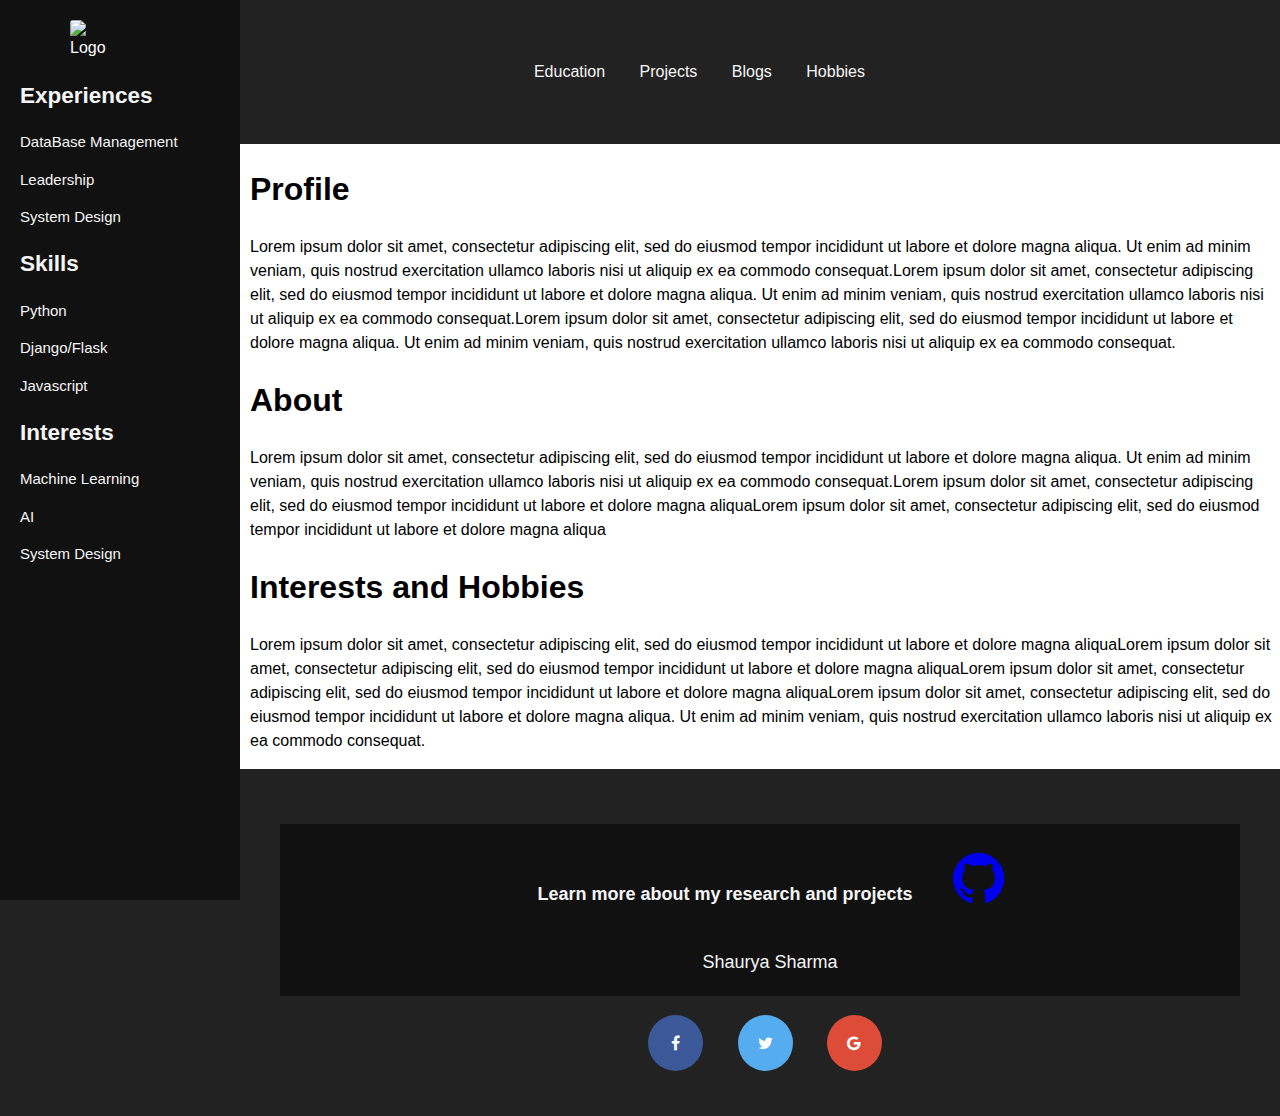
==== main.html @ a7188dd2 "No prior change" ====
<!DOCTYPE html>
<html>
<head>
	<title>Shorya's Portfolio</title>
	<link rel = "stylesheet" type = "text/css" href = "css/myStyle.css" />
	<link rel="stylesheet" href="https://cdnjs.cloudflare.com/ajax/libs/font-awesome/4.7.0/css/font-awesome.min.css">
	<link rel="stylesheet" href="https://maxcdn.bootstrapcdn.com/font-awesome/4.4.0/css/font-awesome.min.css">
</head>
<body>



	<header>
		

			
		
	<nav >
		<ul class = "nav-bar">

			<li><a href = #>Education</a></li>
			<li><a href = #>Projects</a></li>
			<li><a href = #>Blogs</a></li>
			<li><a href = #>Hobbies</a></li>
		
		</ul>
		<img class = "profile-photo" src="https://pbs.twimg.com/profile_images/1170631564146798593/Nuwnszp-_400x400.jpg" alt="" />

	</nav>
	
			
		

	</header>
	<div class="sidenav">
		<a id="logo" href="main.html">
			<img src="https://thehipsteryeti.files.wordpress.com/2020/09/cropped-snoovatar-1.png" alt="Logo">
			
		</a>
		<div class = "data">
			<h2>Experiences</h2>
				<p>DataBase Management</p>
				<p>Leadership</p>
				<p>System Design</p>
			<h2>Skills</h2>
				<p>Python</p>
				<p>Django/Flask</p>
				<p>Javascript</p>
			<h2>Interests</h2>
				<p>Machine Learning</p>
				<p>AI</p>
				<p>System Design</p>
		</div>
	  </div>
	<main>
		<div class ="main-body">
				<section class = "para-1">
					<h1>Profile</h1>
						<p>Lorem ipsum dolor sit amet, consectetur adipiscing elit, sed do eiusmod tempor incididunt ut labore et dolore magna aliqua. Ut enim ad minim veniam, quis nostrud exercitation ullamco laboris nisi ut aliquip ex ea commodo consequat.Lorem ipsum dolor sit amet, consectetur adipiscing elit, sed do eiusmod tempor incididunt ut labore et dolore magna aliqua. Ut enim ad minim veniam, quis nostrud exercitation ullamco laboris nisi ut aliquip ex ea commodo consequat.Lorem ipsum dolor sit amet, consectetur adipiscing elit, sed do eiusmod tempor incididunt ut labore et dolore magna aliqua. Ut enim ad minim veniam, quis nostrud exercitation ullamco laboris nisi ut aliquip ex ea commodo consequat. </p>


				</section>
				
				<section class="para-2">
					<h1>About</h1>
						<p>Lorem ipsum dolor sit amet, consectetur adipiscing elit, sed do eiusmod tempor incididunt ut labore et dolore magna aliqua. Ut enim ad minim veniam, quis nostrud exercitation ullamco laboris nisi ut aliquip ex ea commodo consequat.Lorem ipsum dolor sit amet, consectetur adipiscing elit, sed do eiusmod tempor incididunt ut labore et dolore magna aliquaLorem ipsum dolor sit amet, consectetur adipiscing elit, sed do eiusmod tempor incididunt ut labore et dolore magna aliqua </p>


				</section>
				
				<section class = "para-3">
					<h1>Interests and Hobbies</h1>
						<p>Lorem ipsum dolor sit amet, consectetur adipiscing elit, sed do eiusmod tempor incididunt ut labore et dolore magna aliquaLorem ipsum dolor sit amet, consectetur adipiscing elit, sed do eiusmod tempor incididunt ut labore et dolore magna aliquaLorem ipsum dolor sit amet, consectetur adipiscing elit, sed do eiusmod tempor incididunt ut labore et dolore magna aliquaLorem ipsum dolor sit amet, consectetur adipiscing elit, sed do eiusmod tempor incididunt ut labore et dolore magna aliqua. Ut enim ad minim veniam, quis nostrud exercitation ullamco laboris nisi ut aliquip ex ea commodo consequat. </p>


				</section>
		
		</div>




	</main>
	<footer class= "footer">
		<div class="research">
			<h2>Learn more about my research and projects
				<a href = "https://github.com/darthvedder17" class="fa fa-github" style="font-size: 60px; text-decoration: none;"></a>

			</h2>
			<h2 style="font-weight: 400; padding-bottom: 20px;">Shaurya Sharma </h2>
			
		</div>
		<div class = "social">
			<a href="#" class="fa fa-facebook"></a>
			<a href="#" class="fa fa-twitter"></a>
			<a href="#" class="fa fa-google"></a>
			
		</div>

	</footer>
</body>
</html>
---- css/myStyle.css ----
*     {
    box-sizing: border-box;
  }
  html,
  body   {
    margin: 0;
    padding: 0;
    line-height: 1.5;
    font-size: 16px;
  }
  header   {
    background: #222;
    color: whitesmoke;
    padding: 50px 20px;
  }



  body     {
    background: #FFF;
    font-family: 'Lucida Sans', 'Lucida Sans Regular', 'Lucida Grande', 'Lucida Sans Unicode', Geneva, Verdana, sans-serif;
  }
  nav     {
    width: 50%;
    display: inline-block;
    margin-left: 240px;

  }

  
  .profile-photo    {
    width: 100px;
    border-radius: 50%;
    position: absolute;
    right: 80px;
    top:20px;
  }

  nav     {
    width: 50%;
    display: inline-block;
    text-align: right;
  }
  nav ul   {
    list-style: none;
    margin: 0;
    align-content:center ;
  }
  nav ul li {
    display: inline-block;
    
  }
  nav ul li a    {
    color: whitesmoke;;
    text-decoration: none;
    display: block;
    padding: 10px 15px;
    border-radius: 3px;
    transition: 0.3s ease all;
  }
  nav ul li a:hover   {
    background: #444;
  }
  .sidenav {
    height: 100%;
    width: 240px;
    position: fixed;
    z-index: 1;
    top: 0;
    left: 0;
    background-color: #111;
    overflow-x: hidden;
    padding-top: 20px;
  }
  

  
  

  #logo         {
    display: inline-block;
    color: #FFF;
    text-decoration: none;
    width: 49%;
  }
  #logo img    {
    width: 70px;
    border-radius: 3px;
    
  margin-left: 70px;
    vertical-align: middle;
    align-content: center;
  }

  .data{


font-family: 'Lucida Sans', 'Lucida Sans Regular', 'Lucida Grande', 'Lucida Sans Unicode', Geneva, Verdana, sans-serif;
color: whitesmoke;
margin-left: 20px;
font-size: 15px;
  }

.main-body{
margin-left: 250px;
font-family: Verdana, Geneva, Tahoma, sans-serif;




}
.research{
    background-color: #111;
    color: whitesmoke;
    margin-left: 240px;
    font-size: 12px;
    padding-left: 20px;


}


.fa {
    padding: 20px;
    font-size:30px;
    width: 55px;
    text-align: center;
    text-decoration: none;
    margin: 5px 15px;
    border-radius: 70%;
  }
  
  .fa:hover {
      opacity: 0.7;
  }
  
  .fa-facebook {
    background: #3B5998;
    color: white;
  }
  
  .fa-twitter {
    background: #55ACEE;
    color: white;
  }
  
  .fa-google {
    background: #dd4b39;
    color: white;
  }
  
  .fa-linkedin {
    background: #007bb5;
    color: white;
  }
  
  .fa-github{
  font-size:36px

  }

  .social{
margin-left: 250px;

  }
  footer   {
    background: #222;
    color: #777;
    padding: 40px;
    text-align: center;
  }
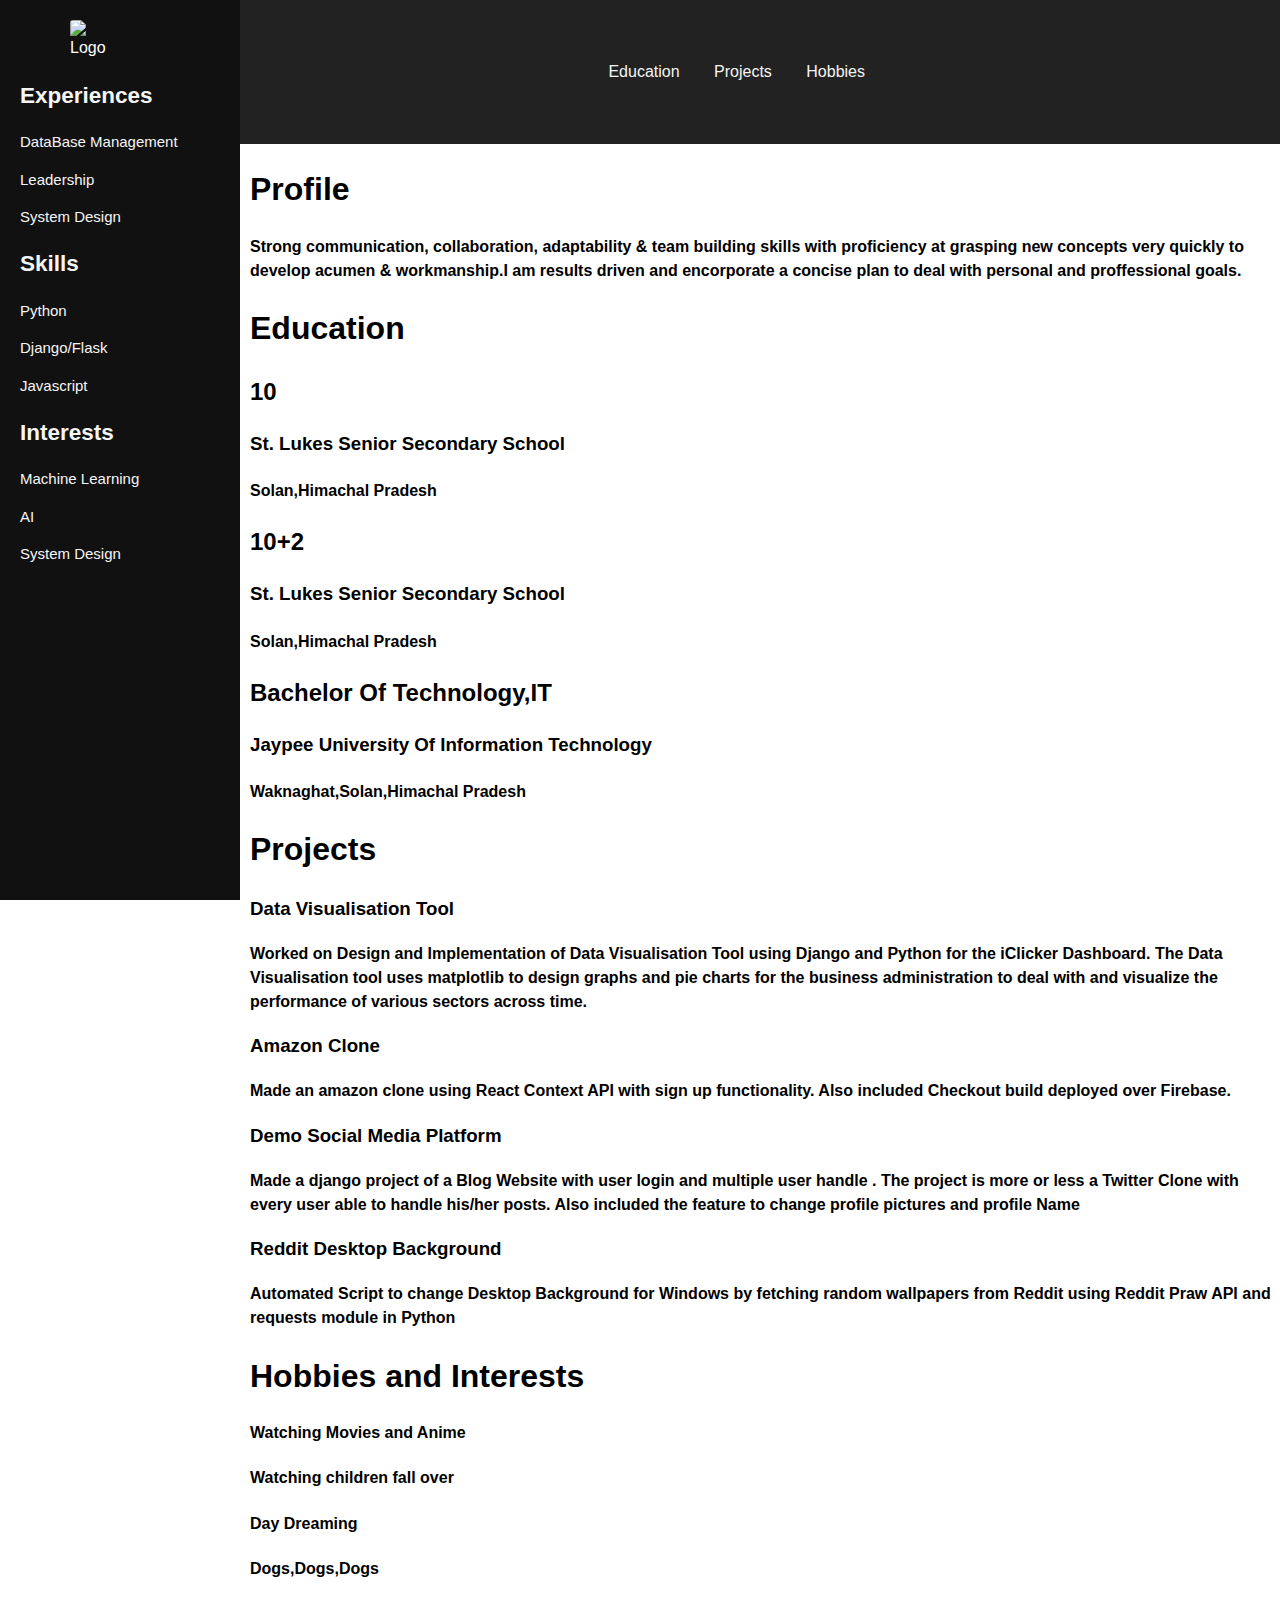
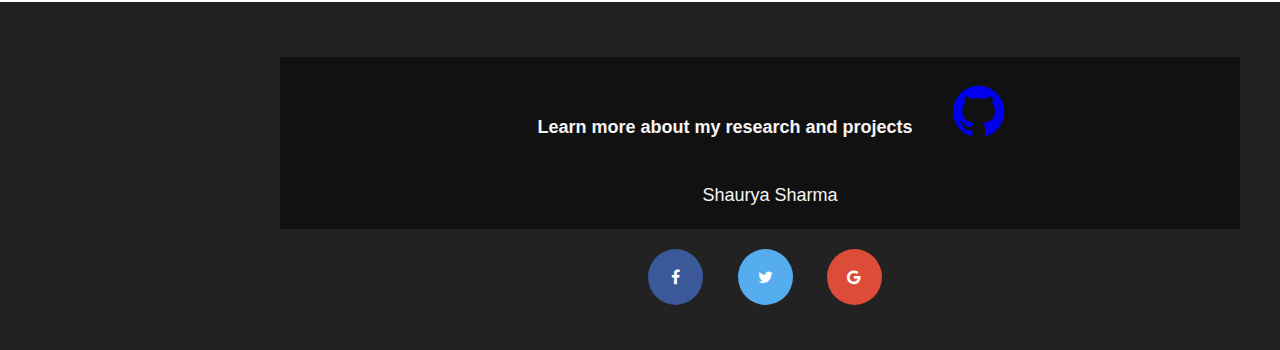
==== commit 21f58977: "Added some functionality" ====
--- a/main.html
+++ b/main.html
@@ -1,7 +1,7 @@
 <!DOCTYPE html>
 <html>
 <head>
-	<title>Shorya's Portfolio</title>
+	<title>Shaurya's Portfolio</title>
 	<link rel = "stylesheet" type = "text/css" href = "css/myStyle.css" />
 	<link rel="stylesheet" href="https://cdnjs.cloudflare.com/ajax/libs/font-awesome/4.7.0/css/font-awesome.min.css">
 	<link rel="stylesheet" href="https://maxcdn.bootstrapcdn.com/font-awesome/4.4.0/css/font-awesome.min.css">
@@ -18,10 +18,9 @@
 	<nav >
 		<ul class = "nav-bar">
 
-			<li><a href = #>Education</a></li>
-			<li><a href = #>Projects</a></li>
-			<li><a href = #>Blogs</a></li>
-			<li><a href = #>Hobbies</a></li>
+			<li><a href = #section1>Education</a></li>
+			<li><a href = #section2>Projects</a></li>
+			<li><a href = #section3>Hobbies</a></li>
 		
 		</ul>
 		<img class = "profile-photo" src="https://pbs.twimg.com/profile_images/1170631564146798593/Nuwnszp-_400x400.jpg" alt="" />
@@ -54,26 +53,60 @@
 	  </div>
 	<main>
 		<div class ="main-body">
-				<section class = "para-1">
+				<sectionclass = "para-1">
 					<h1>Profile</h1>
-						<p>Lorem ipsum dolor sit amet, consectetur adipiscing elit, sed do eiusmod tempor incididunt ut labore et dolore magna aliqua. Ut enim ad minim veniam, quis nostrud exercitation ullamco laboris nisi ut aliquip ex ea commodo consequat.Lorem ipsum dolor sit amet, consectetur adipiscing elit, sed do eiusmod tempor incididunt ut labore et dolore magna aliqua. Ut enim ad minim veniam, quis nostrud exercitation ullamco laboris nisi ut aliquip ex ea commodo consequat.Lorem ipsum dolor sit amet, consectetur adipiscing elit, sed do eiusmod tempor incididunt ut labore et dolore magna aliqua. Ut enim ad minim veniam, quis nostrud exercitation ullamco laboris nisi ut aliquip ex ea commodo consequat. </p>
+						<h4>Strong communication, collaboration, adaptability & team building skills with proficiency at grasping
+							new concepts very quickly to develop acumen & workmanship.I am results driven and encorporate a concise plan to deal with personal and proffessional goals.
+							
+				</section>
+				
+				<section id = "section1" class="para-2">
+					<h1>Education</h1>
+						<h2>10</h2>
+							<h3>St. Lukes Senior Secondary School</h3>
+							<h4>Solan,Himachal Pradesh</h4>
+						<h2>10+2</h2>
+							<h3>St. Lukes Senior Secondary School</h3>
+							<h4>Solan,Himachal Pradesh</h4>
+						<h2>Bachelor Of Technology,IT</h2>
+							<h3>Jaypee University Of Information Technology</h3>
+							<h4>Waknaghat,Solan,Himachal Pradesh</h4>
+								
 
 
 				</section>
 				
-				<section class="para-2">
-					<h1>About</h1>
-						<p>Lorem ipsum dolor sit amet, consectetur adipiscing elit, sed do eiusmod tempor incididunt ut labore et dolore magna aliqua. Ut enim ad minim veniam, quis nostrud exercitation ullamco laboris nisi ut aliquip ex ea commodo consequat.Lorem ipsum dolor sit amet, consectetur adipiscing elit, sed do eiusmod tempor incididunt ut labore et dolore magna aliquaLorem ipsum dolor sit amet, consectetur adipiscing elit, sed do eiusmod tempor incididunt ut labore et dolore magna aliqua </p>
-
+				<section id = "section2" class = "para-3">
+					<h1>Projects</h1>
+						<h3>Data Visualisation Tool</h3>
+							<p>Worked on Design and Implementation of Data Visualisation Tool using Django and Python for the
+							iClicker Dashboard. The Data Visualisation tool uses matplotlib to design graphs and pie charts for the
+							business administration to deal with and visualize the performance of various sectors across time.</p> 
+						
+						<h3>Amazon Clone</h3>
+							<p>Made an amazon clone using React Context API with sign up functionality. Also included Checkout build
+								deployed over Firebase. 
+							</p>
+						<h3>Demo Social Media Platform</h3>
+						<p>Made a django project of a Blog Website with user login and multiple user handle . The 
+							project is more or less a Twitter Clone with every user able to handle his/her posts. Also 
+							included the feature to change profile pictures and profile Name</p>
+							
+						<h3> Reddit Desktop Background</h3>
+						<p>Automated Script to change Desktop Background for Windows by fetching random wallpapers from Reddit using Reddit 
+							Praw API and requests module in Python</p>
 
 				</section>
-				
-				<section class = "para-3">
-					<h1>Interests and Hobbies</h1>
-						<p>Lorem ipsum dolor sit amet, consectetur adipiscing elit, sed do eiusmod tempor incididunt ut labore et dolore magna aliquaLorem ipsum dolor sit amet, consectetur adipiscing elit, sed do eiusmod tempor incididunt ut labore et dolore magna aliquaLorem ipsum dolor sit amet, consectetur adipiscing elit, sed do eiusmod tempor incididunt ut labore et dolore magna aliquaLorem ipsum dolor sit amet, consectetur adipiscing elit, sed do eiusmod tempor incididunt ut labore et dolore magna aliqua. Ut enim ad minim veniam, quis nostrud exercitation ullamco laboris nisi ut aliquip ex ea commodo consequat. </p>
 
+				<section id = "section3" class="para-4">
+					<h1>Hobbies and Interests</h1>			
+						<h4>Watching Movies and Anime</h4>
+						<h4>Watching children fall over</h4>
+						<h4>Day Dreaming</h4>
+						<h4>Dogs,Dogs,Dogs</h4>
 
 				</section>
+
 		
 		</div>
 
